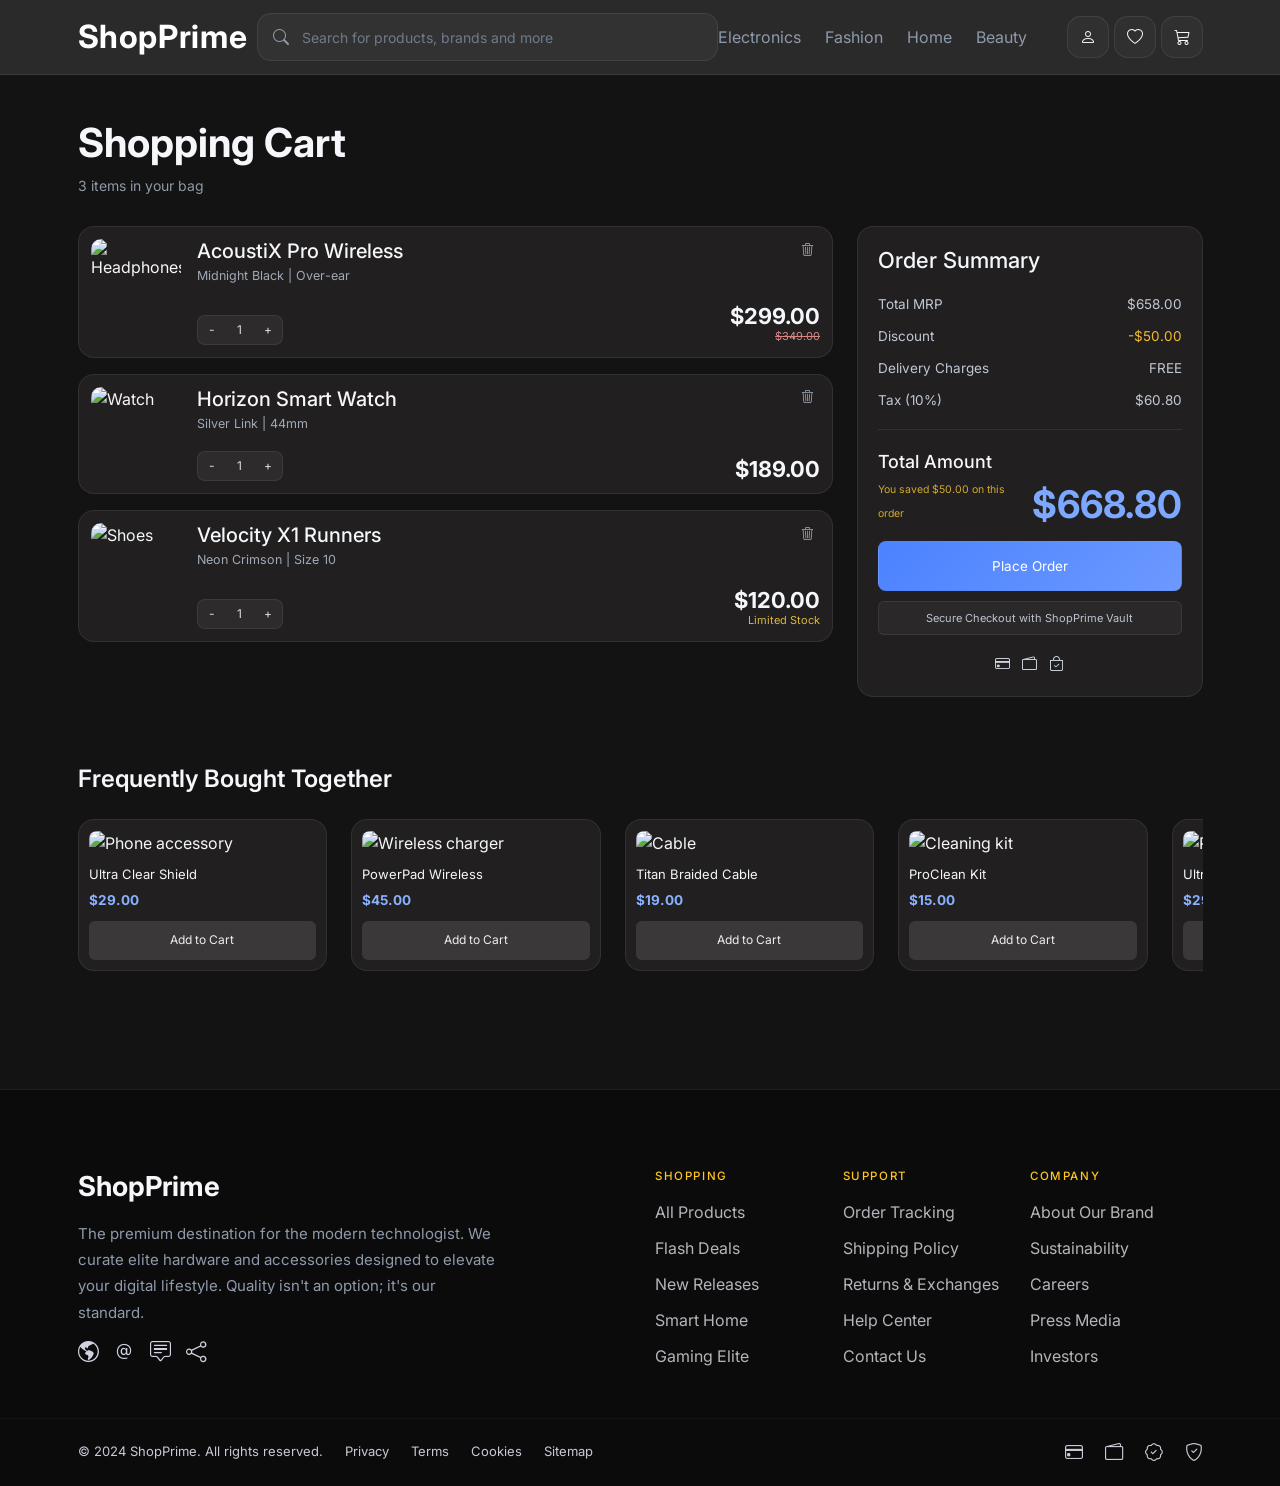
==== cart.html @ 0cf922d9 "Initial commit" ====
<!DOCTYPE html>
<html lang="en">
<head>
  <meta charset="UTF-8">
  <meta name="viewport" content="width=device-width, initial-scale=1">
  <title>ShopPrime Cart</title>
  <link rel="preconnect" href="https://fonts.googleapis.com">
  <link rel="preconnect" href="https://fonts.gstatic.com" crossorigin>
  <link href="https://fonts.googleapis.com/css2?family=Inter:wght@300;400;500;600;700;800&display=swap" rel="stylesheet">
  <link href="https://cdn.jsdelivr.net/npm/bootstrap@5.3.3/dist/css/bootstrap.min.css" rel="stylesheet">
  <link href="https://cdn.jsdelivr.net/npm/bootstrap-icons@1.11.3/font/bootstrap-icons.css" rel="stylesheet">
  <link rel="stylesheet" href="https://cdn.jsdelivr.net/npm/swiper@11/swiper-bundle.min.css" />
  <link href="css/styles.css" rel="stylesheet">
</head>
<body>
  <header class="position-sticky top-0">
    <nav class="navbar navbar-expand-lg navbar-dark top-nav px-3 px-lg-4 py-3">
      <div class="container">
        <a class="navbar-brand fw-bold" href="index.html">ShopPrime</a>
        <div class="d-flex align-items-center gap-2 order-lg-3">
          <a class="btn icon-btn" href="#"><i class="bi bi-person"></i></a>
          <a class="btn icon-btn" href="#"><i class="bi bi-heart"></i></a>
          <a class="btn icon-btn" href="cart.html"><i class="bi bi-cart3"></i></a>
          <button class="btn icon-btn d-lg-none" type="button" data-bs-toggle="offcanvas" data-bs-target="#mobileMenu" aria-controls="mobileMenu">
            <i class="bi bi-list"></i>
          </button>
        </div>
        <div class="collapse navbar-collapse order-lg-2" id="mainNav">
          <form class="search-wrap mx-lg-auto my-3 my-lg-0">
            <i class="bi bi-search"></i>
            <input class="form-control" type="search" placeholder="Search for products, brands and more">
          </form>
          <ul class="navbar-nav d-flex align-items-lg-center">
            <li class="nav-item"><a class="nav-link" href="index.html">Electronics</a></li>
            <li class="nav-item"><a class="nav-link" href="#">Fashion</a></li>
            <li class="nav-item"><a class="nav-link" href="#">Home</a></li>
            <li class="nav-item"><a class="nav-link" href="#">Beauty</a></li>
          </ul>
        </div>
      </div>
    </nav>
    <div class="offcanvas offcanvas-start text-bg-dark" tabindex="-1" id="mobileMenu" aria-labelledby="mobileMenuLabel">
      <div class="offcanvas-header">
        <h5 class="offcanvas-title" id="mobileMenuLabel">ShopPrime</h5>
        <button type="button" class="btn-close btn-close-white" data-bs-dismiss="offcanvas" aria-label="Close"></button>
      </div>
      <div class="offcanvas-body">
        <form class="search-wrap mb-4">
          <i class="bi bi-search"></i>
          <input class="form-control" type="search" placeholder="Search everything">
        </form>
        <div class="list-group list-group-flush mobile-links">
          <a href="index.html" class="list-group-item list-group-item-action">Electronics</a>
          <a href="#" class="list-group-item list-group-item-action">Fashion</a>
          <a href="#" class="list-group-item list-group-item-action">Home</a>
          <a href="#" class="list-group-item list-group-item-action">Beauty</a>
          <a href="cart.html" class="list-group-item list-group-item-action">Cart</a>
        </div>
      </div>
    </div>
  </header>

  <main class="container cart-page">
    <section class="cart-header-block">
      <h1>Shopping Cart</h1>
      <p>3 items in your bag</p>
    </section>

    <section class="cart-layout">
      <div class="cart-items">
        <article class="cart-item-card">
          <img src="https://images.unsplash.com/photo-1505740420928-5e560c06d30e?auto=format&fit=crop&w=900&q=80" alt="Headphones">
          <div class="cart-item-main">
            <div class="cart-item-copy">
              <h3>AcoustiX Pro Wireless</h3>
              <p>Midnight Black | Over-ear</p>
            </div>
            <button class="cart-remove-btn" type="button" aria-label="Remove item">
              <i class="bi bi-trash3"></i>
            </button>
            <div class="cart-item-footer">
              <div class="qty-stepper" data-qty-stepper>
                <button type="button" data-qty-action="decrease">-</button>
                <span data-qty-value>1</span>
                <button type="button" data-qty-action="increase">+</button>
              </div>
              <div class="cart-price-block">
                <strong>$299.00</strong>
                <span><del>$349.00</del></span>
              </div>
            </div>
          </div>
        </article>

        <article class="cart-item-card">
          <img src="https://images.unsplash.com/photo-1523275335684-37898b6baf30?auto=format&fit=crop&w=900&q=80" alt="Watch">
          <div class="cart-item-main">
            <div class="cart-item-copy">
              <h3>Horizon Smart Watch</h3>
              <p>Silver Link | 44mm</p>
            </div>
            <button class="cart-remove-btn" type="button" aria-label="Remove item">
              <i class="bi bi-trash3"></i>
            </button>
            <div class="cart-item-footer">
              <div class="qty-stepper" data-qty-stepper>
                <button type="button" data-qty-action="decrease">-</button>
                <span data-qty-value>1</span>
                <button type="button" data-qty-action="increase">+</button>
              </div>
              <div class="cart-price-block">
                <strong>$189.00</strong>
              </div>
            </div>
          </div>
        </article>

        <article class="cart-item-card">
          <img src="https://images.unsplash.com/photo-1542291026-7eec264c27ff?auto=format&fit=crop&w=900&q=80" alt="Shoes">
          <div class="cart-item-main">
            <div class="cart-item-copy">
              <h3>Velocity X1 Runners</h3>
              <p>Neon Crimson | Size 10</p>
            </div>
            <button class="cart-remove-btn" type="button" aria-label="Remove item">
              <i class="bi bi-trash3"></i>
            </button>
            <div class="cart-item-footer">
              <div class="qty-stepper" data-qty-stepper>
                <button type="button" data-qty-action="decrease">-</button>
                <span data-qty-value>1</span>
                <button type="button" data-qty-action="increase">+</button>
              </div>
              <div class="cart-price-block">
                <strong>$120.00</strong>
                <small>Limited Stock</small>
              </div>
            </div>
          </div>
        </article>
      </div>

      <aside class="order-summary-card">
        <h2>Order Summary</h2>
        <div class="summary-lines">
          <div><span>Total MRP</span><span>$658.00</span></div>
          <div><span>Discount</span><span class="summary-accent">-$50.00</span></div>
          <div><span>Delivery Charges</span><span>FREE</span></div>
          <div><span>Tax (10%)</span><span>$60.80</span></div>
        </div>
        <div class="summary-total">
          <div>
            <span>Total Amount</span>
            <small>You saved $50.00 on this order</small>
          </div>
          <strong>$668.80</strong>
        </div>
        <a class="btn summary-btn-primary" href="#">Place Order</a>
        <div class="summary-secure">Secure Checkout with ShopPrime Vault</div>
        <div class="summary-icons">
          <i class="bi bi-credit-card"></i>
          <i class="bi bi-wallet2"></i>
          <i class="bi bi-bag-check"></i>
        </div>
      </aside>
    </section>

    <section class="content-section m-50">
      <div class="section-head">
        <div>
          <h2>Frequently Bought Together</h2>
        </div>
      </div>
      <div class="swiper cart-recommend-swiper">
        <div class="swiper-wrapper">
          <div class="swiper-slide">
            <article class="cart-recommend-card">
              <img src="https://images.unsplash.com/photo-1601784551446-20c9e07cdbdb?auto=format&fit=crop&w=900&q=80" alt="Phone accessory">
              <div class="cart-recommend-copy">
                <h3>Ultra Clear Shield</h3>
                <strong>$29.00</strong>
              </div>
              <a class="btn cart-add-btn" href="cart.html">Add to Cart</a>
            </article>
          </div>
          <div class="swiper-slide">
            <article class="cart-recommend-card">
              <img src="https://images.unsplash.com/photo-1583394838336-acd977736f90?auto=format&fit=crop&w=900&q=80" alt="Wireless charger">
              <div class="cart-recommend-copy">
                <h3>PowerPad Wireless</h3>
                <strong>$45.00</strong>
              </div>
              <a class="btn cart-add-btn" href="cart.html">Add to Cart</a>
            </article>
          </div>
          <div class="swiper-slide">
            <article class="cart-recommend-card">
              <img src="https://images.unsplash.com/photo-1587135991058-8816a318a08b?auto=format&fit=crop&w=900&q=80" alt="Cable">
              <div class="cart-recommend-copy">
                <h3>Titan Braided Cable</h3>
                <strong>$19.00</strong>
              </div>
              <a class="btn cart-add-btn" href="cart.html">Add to Cart</a>
            </article>
          </div>
          <div class="swiper-slide">
            <article class="cart-recommend-card">
              <img src="https://images.unsplash.com/photo-1616628182509-6f4b55ce0713?auto=format&fit=crop&w=900&q=80" alt="Cleaning kit">
              <div class="cart-recommend-copy">
                <h3>ProClean Kit</h3>
                <strong>$15.00</strong>
              </div>
              <a class="btn cart-add-btn" href="cart.html">Add to Cart</a>
            </article>
          </div>
          <div class="swiper-slide">
            <article class="cart-recommend-card">
              <img src="https://images.unsplash.com/photo-1601784551446-20c9e07cdbdb?auto=format&fit=crop&w=900&q=80" alt="Phone accessory">
              <div class="cart-recommend-copy">
                <h3>Ultra Clear Shield</h3>
                <strong>$29.00</strong>
              </div>
              <a class="btn cart-add-btn" href="cart.html">Add to Cart</a>
            </article>
          </div>
        </div>
        <!-- <div class="swiper-pagination"></div>
        <div class="swiper-button-prev"></div>
        <div class="swiper-button-next"></div> -->
      </div>
    </section>
  </main>

  <footer class="footer">
      <div class="container">
        <div class="row g-4 g-lg-5 align-items-start">
          <div class="col-12 col-lg-6">
            <div class="footer-brand">
              <h3>ShopPrime</h3>
              <p>The premium destination for the modern technologist. We curate elite hardware and accessories designed to elevate your digital lifestyle. Quality isn't an option; it's our standard.</p>
              <div class="d-flex gap-4 social-links">
                <a href="#" aria-label="Globe"><i class="bi bi-globe-americas"></i></a>
                <a href="#" aria-label="At"><i class="bi bi-at"></i></a>
                <a href="#" aria-label="Chat"><i class="bi bi-chat-square-text"></i></a>
                <a href="#" aria-label="Share"><i class="bi bi-share"></i></a>
              </div>
            </div>
          </div>
          <div class="col-12 col-lg-6">
            <div class="row g-4">
              <div class="col-4">
                <h4>Shopping</h4>
                <ul class="list-unstyled">
                  <li><a href="#">All Products</a></li>
                  <li><a href="#">Flash Deals</a></li>
                  <li><a href="#">New Releases</a></li>
                  <li><a href="#">Smart Home</a></li>
                  <li><a href="#">Gaming Elite</a></li>
                </ul>
              </div>
              <div class="col-4">
                <h4>Support</h4>
                <ul class="list-unstyled">
                  <li><a href="#">Order Tracking</a></li>
                  <li><a href="#">Shipping Policy</a></li>
                  <li><a href="#">Returns &amp; Exchanges</a></li>
                  <li><a href="#">Help Center</a></li>
                  <li><a href="#">Contact Us</a></li>
                </ul>
              </div>
              <div class="col-4">
                <h4>Company</h4>
                <ul class="list-unstyled">
                  <li><a href="#">About Our Brand</a></li>
                  <li><a href="#">Sustainability</a></li>
                  <li><a href="#">Careers</a></li>
                  <li><a href="#">Press Media</a></li>
                  <li><a href="#">Investors</a></li>
                </ul>
              </div>
            </div>
          </div>
        </div>
      </div>
      <div class="footer-bottom">
        <div class="container">
          <div class="footer-meta">
            <div class="footer-meta-left">
              <span>&copy; 2024 ShopPrime. All rights reserved.</span>
              <a href="#">Privacy</a>
              <a href="#">Terms</a>
              <a href="#">Cookies</a>
              <a href="#">Sitemap</a>
            </div>
            <div class="footer-meta-right">
              <a href="#" aria-label="Card"><i class="bi bi-credit-card"></i></a>
              <a href="#" aria-label="Payment"><i class="bi bi-wallet2"></i></a>
              <a href="#" aria-label="Security"><i class="bi bi-patch-check"></i></a>
              <a href="#" aria-label="Shield"><i class="bi bi-shield-check"></i></a>
            </div>
          </div>
        </div>
      </div>
  </footer>

  <script src="https://cdn.jsdelivr.net/npm/bootstrap@5.3.3/dist/js/bootstrap.bundle.min.js"></script>
  <script src="https://cdn.jsdelivr.net/npm/swiper@11/swiper-bundle.min.js"></script>
  <script src="js/script.js"></script>
</body>
</html>
---- css/styles.css ----
:root {
  --bg: #070a10;
  --panel: #2A2A2A;
  --panel-2: #161d28;
  --line: rgba(255, 255, 255, 0.08);
  --text: #f5f7fb;
  --muted: #8e9aab;
  --blue: #3d7cff;
  --blue-soft: rgba(61, 124, 255, 0.15);
  --gold: #f4b54a;
  --hot: #ff7a1b;
}

* {
  box-sizing: border-box;
}
html{
  font-size: 62.5%;
}
body {
  margin: 0;
  /* background:
    radial-gradient(circle at top, rgba(24, 61, 142, 0.35), transparent 28%),
    linear-gradient(180deg, #05070c 0%, #090d14 100%); */
    background-color: #131313;
  color: var(--text);
  font-family: "Inter", sans-serif;
  font-size: 1.6rem;
  line-height: 1.5;
}

a {
  color: inherit;
  text-decoration: none;
}
.m-50 {
  margin: 5rem 0rem;
}
.pb-50 {
  padding-bottom: 5rem !important;
}
header {
  z-index: 9;
}
.top-nav {
  background: #2A2A2A;
  border-bottom: 1px solid var(--line);
}
.navbar-brand {
  letter-spacing: 0.02em;
  font-size: 3.2rem;
}
.navbar-nav{
  gap: 2.4rem;
  margin-right: 4rem;
}

.icon-btn {
  width: 42px;
  height: 42px;
  display: inline-flex;
  align-items: center;
  justify-content: center;
  border-radius: 14px;
  border: 1px solid var(--line);
  background: rgba(255, 255, 255, 0.03);
  color: var(--text);
  font-size: 1.6rem;
}

.search-wrap {
  position: relative;
  width: min(100%, 480px);
}

.search-wrap i {
  position: absolute;
  top: 50%;
  left: 16px;
  transform: translateY(-50%);
  color: var(--muted);
}

.search-wrap .form-control {
  height: 48px;
  padding-left: 44px;
  border-radius: 14px;
  border: 1px solid var(--line);
  background: rgba(255, 255, 255, 0.04);
  color: var(--text);
  font-size: 1.4rem;
}

.search-wrap .form-control::placeholder {
  color: #6f7b8c;
}

.nav-link {
  color: var(--muted);
  font-size: 1.6rem;
  padding-inline: 0 !important;
}

.nav-link.active,
.nav-link:hover {
  color: var(--text);
}

.mobile-links .list-group-item {
  color: var(--text);
  background: transparent;
  border-color: var(--line);
  font-size: 1.5rem;
  padding-block: 1.4rem;
}

.hero-section {
  padding-top: 18px;
}

.hero-card {
  min-height: 460px;
  padding: 44px;
  border-radius: 26px;
  background-size: cover;
  background-position: center;
  display: flex;
  align-items: center;
}

.hero-content {
  max-width: 65rem;
}

.eyebrow {
  display: inline-flex;
  padding: 7px 12px;
  border-radius: 999px;
  background: rgba(61, 124, 255, 0.16);
  color: #8ab1ff;
  font-size: 1.2rem;
  margin-bottom: 16px;
}

.hero-content h1 {
  font-size: clamp(3.6rem, 4vw, 6rem);
  line-height: 7rem;
  margin-bottom: 14px;
}

.hero-content p {
  font-size: 1.6rem;
  line-height: 1.7;
}

.hero-content p,
.section-head p,
.product-copy p,
.product-body p,
.footer p,
.footer li a {
  color: var(--muted);
}

.btn-shop {
  border-radius: 0.8rem;
  padding: 1.2rem 2rem;
  background: linear-gradient(135deg, #3d7cff, #75a0ff);
  border: 0;
  font-size: 1.4rem;
  font-weight: 600;
}

.btn-soft {
  border-radius: 0.8rem;
  padding: 1.2rem 2rem;
  color: var(--text);
  background: var(--panel);
  border: 1px solid #424754;
  font-size: 1.4rem;
  font-weight: 600;
}

.hero-swiper .swiper-pagination,
.popular-swiper .swiper-pagination {
  bottom: 18px !important;
}

.swiper-pagination-bullet {
  background: rgba(255, 255, 255, 0.4);
  opacity: 1;
}

.swiper-pagination-bullet-active {
  background: var(--blue);
}

.quick-pill {
  height: 92px;
  display: flex;
  flex-direction: column;
  align-items: center;
  justify-content: center;
  gap: 10px;
  border-radius: 20px;
  background: linear-gradient(180deg, rgba(255, 255, 255, 0.045), rgba(255, 255, 255, 0.025));
  border: 1px solid var(--line);
  color: var(--muted);
  font-size: 1.35rem;
}

.quick-pill i {
  font-size: 2rem;
  color: #9dbaff;
}

.content-section {
  padding: 1.8rem 0rem 0.8rem;
}

.section-head {
  display: flex;
  align-items: end;
  justify-content: space-between;
  gap: 16px;
  margin-bottom: 2.5rem;
}

.deals-heading {
  display: flex;
  align-items: center;
  gap: 1.8rem;
  flex-wrap: wrap;
}

.section-head h2,
.footer h3,
.footer h4 {
  margin: 0;
}

.section-head h2 {
  font-size: 2.4rem;
  font-weight: 600;
}

.section-head p {
  margin: 4px 0 0;
  font-size: 1.4rem;
}
.offcanvas-header {
  padding: 2rem;
}
.section-head a {
  color: #ffc61f;
  font-size: 1.4rem;
  font-weight: 500;
}

.deal-timer {
  display: inline-flex;
  align-items: center;
  gap: 0.8rem;
  padding: 0.9rem 1.6rem;
  border-radius: 1.2rem;
  background: #b30810;
  color: #fff2f3;
  font-size: 1.4rem;
  font-weight: 500;
  line-height: 1;
  box-shadow: inset 0 0 0 1px rgba(255, 255, 255, 0.08);
}

.deal-timer i {
  font-size: 1.3rem;
}

.deal-timer-ended {
  background: #5b0f14;
  color: #ffd8dd;
}

.deals-layout {
  display: grid;
  grid-template-columns: minmax(0, 1.03fr) minmax(0, 1fr);
  gap: 2.4rem;
}

.deals-feature,
.deals-mini-card,
.deals-bundle-card {
  position: relative;
  overflow: hidden;
  background: #211f1f;
  border: 1px solid rgba(255, 255, 255, 0.08);
  border-radius: 1.8rem;
  transition: transform 0.28s ease, border-color 0.28s ease, box-shadow 0.28s ease;
}

.deals-feature:hover,
.deals-mini-card:hover,
.deals-bundle-card:hover {
  /* transform: translateY(-0.6rem); */
  border-color: #ffc61f;
  box-shadow: 0 2rem 3.2rem rgba(0, 0, 0, 0.28);
}

.deals-feature img,
.deals-mini-card img,
.deals-bundle-card img {
  width: 100%;
  display: block;
  object-fit: cover;
}

.deals-feature img {
  height: 46rem;
}

.tag-deal-main {
  top: 1.6rem;
  left: 1.6rem;
  padding: 0.95rem 1.3rem;
  background: #ff7a1b;
  color: #161616;
  font-size: 1.45rem;
  font-weight: 800;
}

.deals-feature-copy {
  position: relative;
  padding: 2rem 2.2rem 2.4rem;
  background: #2a2828;
}

.deals-feature-copy h3 {
  margin: 0 0 0.8rem;
  font-size: 2rem;
}

.deals-feature-copy p {
  margin: 0 0 2rem;
  color: #bcc2ce;
  font-size: 1.4rem;
}

.deals-feature-price {
  display: flex;
  align-items: baseline;
  gap: 1rem;
}

.deals-feature-price strong {
  color: #f4f4f5;
  font-size: 2rem;
  font-weight: 700;
}

.deals-feature-price span {
  color: #898f99;
  font-size: 1.5rem;
  text-decoration: line-through;
}

.deals-cart-btn,
.product-cart-btn {
  position: absolute;
  right: 1.8rem;
  bottom: 1.5rem;
  width: 4.8rem;
  height: 4.8rem;
  display: inline-flex;
  align-items: center;
  justify-content: center;
  border-radius: 50%;
  background: var(--panel-2);
  border: 1px solid #ffc61f;
  color: #fff;
  font-size: 2rem;
}
.deals-cart-btn:hover,
.product-cart-btn:hover {
  background-color: #ffc61f;
}

.product-cart-btn {
  z-index: 3;
}

.deals-side {
  display: grid;
  grid-template-columns: repeat(2, minmax(0, 1fr));
  gap: 2.4rem;
}

.deals-mini-card {
  padding: 1.6rem;
}

.deals-mini-card img {
  height: 16rem;
  border-radius: 1.2rem;
}

.deals-mini-copy {
  padding-top: 1.8rem;
}

.deals-mini-copy h3 {
  margin: 0 0 1.5rem;
  font-size: 1.8rem;
  font-weight: 400;
}

.deals-mini-meta {
  display: flex;
  align-items: center;
  justify-content: space-between;
  gap: 1.2rem;
}

.deals-mini-meta strong {
  color: #ffc61f;
  font-size: 1.7rem;
  font-weight: 700;
}

.mini-badge {
  display: inline-flex;
  align-items: center;
  justify-content: center;
  padding: 0.45rem 0.8rem;
  border-radius: 0.6rem;
  font-size: 1rem;
  font-weight: 700;
  text-transform: uppercase;
  letter-spacing: 0.04em;
}

.mini-badge.gold {
  background: rgba(255, 198, 31, 0.16);
  color: #ffd13b;
}

.mini-badge.blue {
  background: rgba(91, 120, 255, 0.16);
  color: #aabaff;
}

.deals-bundle-card {
  grid-column: 1 / -1;
  display: grid;
  grid-template-columns: minmax(0, 1.15fr) 19rem;
  gap: 2rem;
  align-items: center;
  min-height: 28.8rem;
  padding: 1.6rem;
}

.deals-bundle-copy {
  padding: 0 0.2rem;
}

.bundle-tag {
  display: inline-block;
  margin-bottom: 1.2rem;
  color: #f4a47b;
  font-size: 1.6rem;
  font-weight: 600;
}

.deals-bundle-copy h3 {
  margin: 0 0 1rem;
  font-size: 2rem;
}

.deals-bundle-copy p {
  margin: 0 0 2rem;
  color: #bcc2ce;
  font-size: 1.4rem;
}

.deals-bundle-copy a {
  color: #ffc61f;
  font-size: 1.6rem;
  font-weight: 600;
}

.deals-bundle-copy a i {
  font-size: 1.7rem;
  vertical-align: middle;
}

.deals-bundle-card img {
  height: 100%;
  min-height: 24rem;
  border-radius: 1.2rem;
}

.feature-product,
.product-card,
.banner-card {
  position: relative;
  overflow: hidden;
  border-radius: 22px;
  background: var(--panel);
  border: 1px solid var(--line);
  height: 100%;
  transition: transform 0.28s ease, border-color 0.28s ease, box-shadow 0.28s ease;
}

.feature-product::after,
.product-card::after,
.banner-card::after {
  content: "";
  position: absolute;
  inset: 0;
  background: linear-gradient(180deg, transparent 42%, rgba(6, 9, 14, 0.12) 68%, rgba(6, 9, 14, 0.42) 100%);
  opacity: 0;
  transition: opacity 0.28s ease;
  pointer-events: none;
}

.feature-product img,
.product-card img,
.banner-card img {
  width: 100%;
  object-fit: cover;
  display: block;
  transition: transform 0.45s ease;
}

.feature-product:hover,
.product-card:hover,
.banner-card:hover {
  /* transform: translateY(-8px); */
  border-color: #ffc61f;
  box-shadow: 0 22px 40px rgba(0, 0, 0, 0.35);
}

.feature-product:hover::after,
.product-card:hover::after,
.banner-card:hover::after {
  opacity: 1;
}

.feature-product:hover img,
.product-card:hover img,
.banner-card:hover img {
  transform: scale(1.05);
}

.feature-product img {
  height: 100%;
  min-height: 340px;
}

.feature-product .product-copy,
.banner-copy {
  position: absolute;
  left: 20px;
  right: 20px;
  bottom: 18px;
}

.product-card img {
  height: 210px;
}

.product-card.compact img {
  height: 136px;
}

.product-card.large img {
  height: 260px;
}

.banner-card img {
  height: 260px;
}

.product-body {
  padding: 2rem;
}

.product-body h3,
.product-copy h3,
.banner-copy h3 {
  font-size: 1.7rem;
  margin-bottom: 6px;
}

.product-body strong,
.product-copy strong,
.banner-copy strong {
  font-size: 1.6rem;
  font-weight: 700;
}

.compact .product-body p {
  margin-bottom: 4px;
  font-size: 1.35rem;
  color: var(--text);
}

.product-body p,
.product-copy p,
.banner-copy p {
  font-size: 1.35rem;
  line-height: 1.6;
}

.tag {
  position: absolute;
  top: 14px;
  left: 14px;
  z-index: 2;
  padding: 6px 10px;
  border-radius: 999px;
  font-size: 1.05rem;
  font-weight: 700;
  text-transform: uppercase;
  letter-spacing: 0.04em;
}

.tag.hot {
  background: rgba(255, 122, 27, 0.18);
  color: #ffb278;
}

.tag.new {
  background: rgba(61, 124, 255, 0.18);
  color: #97b8ff;
}

.tag.gold {
  background: rgba(244, 181, 74, 0.18);
  color: #ffd487;
}

.tag.sale {
  background: rgba(255, 91, 120, 0.18);
  color: #ff9dad;
}

.brands-swiper .swiper-slide {
  width: auto;
}

.catalog-swiper .swiper-slide {
  height: auto;
}

.brand-tile {
  min-width: 150px;
  text-align: center;
  padding: 18px 28px;
  border-radius: 18px;
  border: 1px solid var(--line);
  background: var(--panel-2);
  color: #b6c2d3;
  font-weight: 600;
  letter-spacing: 0.14em;
  font-size: 1.3rem;
}

.popular-swiper .swiper-slide {
  height: auto;
}

.popular-product-card {
  background: #2a2828;
  border-radius: 1.8rem;
  border-color: rgba(255, 255, 255, 0.08);
}
/* 
.popular-product-card img {
  height: 26rem;
} */

.popular-product-card .product-body {
  padding: 2rem;
}

.popular-product-card .product-body h3 {
  margin-bottom: 1.4rem;
  font-size: 1.8rem;
  font-weight: 400;
  color: #e8e8ea;
}

.popular-product-card .product-body strong {
  font-size: 2rem;
  color: #f4f4f5;
}

.more-product-card {
  background: #242222;
  border-radius: 1.8rem;
  border-color: rgba(255, 255, 255, 0.08);
}

.more-product-card img {
  height: 31rem;
  padding: 1.6rem 1.6rem 0;
  border-radius: 2.8rem;
}

.more-product-card::after {
  display: none;
}

.more-product-copy {
  position: relative;
  display: flex;
  align-items: flex-end;
  justify-content: space-between;
  gap: 2rem;
  padding: 2rem;
}

.more-product-copy > div {
  max-width: 100%;
}

.more-product-copy h3 {
  margin: 0 0 0.8rem;
  font-size: 1.8rem;
  font-weight: 600;
  color: #ececef;
}

.more-product-copy p {
  margin: 0 0 1.2rem;
  font-size: 1.35rem;
  color: #b7bdc9;
}

.more-product-copy strong {
  display: inline-block;
  font-size: 2rem;
  line-height: 1;
  color: #f5f5f6;
  white-space: nowrap;
}

.more-product-card .product-cart-btn {
  right: 1.8rem;
  bottom: 1.7rem;
}

.footer {
  padding: 8rem 0rem 2rem;
  border-top: 1px solid var(--line);
  background: #0b0b0c;
}
.footer-bottom {
  padding: 2rem 0rem 0rem;
  margin-top: 5rem;
}
.footer-main {
  border-bottom: 1px solid rgba(255, 255, 255, 0.06);
}

.footer-brand {
  max-width: 420px;
}

.footer h3 {
  font-size: clamp(2rem, 3vw, 2.75rem);
  font-weight: 700;
  margin-bottom: 18px;
}

.footer h4 {
  font-size: 1.15rem;
  text-transform: uppercase;
  letter-spacing: 0.14em;
  margin-bottom: 16px;
  color: #ffc61f;
}

.footer ul {
  margin: 0;
}

.footer li + li {
  margin-top: 12px;
}

.social-links a {
  color: #d0d3df;
  font-size: 2.1rem;
}

.social-links a:hover,
.footer li a:hover,
.footer-meta a:hover {
  color: #ffffff;
}

.footer-brand p {
  max-width: 45rem;
  line-height: 1.75;
  font-size: 1.5rem;
}

.footer li a {
  color: #b4b4bb;
  font-size: 1.6rem;
}

.footer-bottom {
  border-top: 1px solid rgba(255, 255, 255, 0.03);
}

.footer-meta {
  display: flex;
  align-items: center;
  justify-content: space-between;
  gap: 20px;
  flex-wrap: wrap;
}

.footer-meta-left,
.footer-meta-right {
  display: flex;
  align-items: center;
  gap: 22px;
  flex-wrap: wrap;
}

.footer-meta-left {
  color: #c7cad4;
  font-size: 1.3rem;
}

.footer-meta-left a,
.footer-meta-right a {
  color: #c7cad4;
  font-size: 1.3rem;
}

.footer-meta-right a {
  font-size: 1.8rem;
}

.cart-page {
  padding-top: 4.4rem;
  padding-bottom: 6rem;
}

.cart-header-block {
  margin-bottom: 3rem;
}

.cart-header-block h1 {
  margin: 0 0 0.8rem;
  font-size: 4rem;
  font-weight: 700;
}

.cart-header-block p {
  margin: 0;
  color: #8f98a6;
  font-size: 1.4rem;
}

.cart-layout {
  display: grid;
  grid-template-columns: minmax(0, 1.75fr) minmax(28rem, 0.8fr);
  gap: 2.4rem;
  align-items: start;
}

.cart-items {
  display: grid;
  gap: 1.6rem;
}

.cart-item-card,
.order-summary-card,
.cart-recommend-card {
  background: #211f1f;
  border: 1px solid rgba(255, 255, 255, 0.08);
  border-radius: 1.6rem;
}

.cart-item-card {
  display: grid;
  grid-template-columns: 9rem minmax(0, 1fr);
  gap: 1.6rem;
  padding: 1.2rem;
}

.cart-item-card img {
  width: 100%;
  height: 9rem;
  object-fit: cover;
  border-radius: 1rem;
}

.cart-item-main {
  position: relative;
  display: flex;
  flex-direction: column;
  min-width: 0;
}

.cart-item-copy h3 {
  margin: 0;
  font-size: 2rem;
  font-weight: 500;
}

.cart-item-copy p {
  margin: 0.4rem 0 0;
  color: #a0a9b8;
  font-size: 1.25rem;
}

.cart-remove-btn {
  position: absolute;
  top: 0;
  right: 0;
  border: 0;
  background: transparent;
  color: #9aa3b2;
  font-size: 1.3rem;
}

.cart-item-footer {
  margin-top: auto;
  display: flex;
  align-items: flex-end;
  justify-content: space-between;
  gap: 1.6rem;
  padding-top: 1.8rem;
}

.qty-stepper {
  display: inline-flex;
  align-items: center;
  border: 1px solid rgba(255, 255, 255, 0.08);
  border-radius: 0.8rem;
  overflow: hidden;
  background: #2d2b2b;
}

.qty-stepper button,
.qty-stepper span {
  width: 2.8rem;
  height: 2.8rem;
  display: inline-flex;
  align-items: center;
  justify-content: center;
  color: #d9dfeb;
  font-size: 1.2rem;
}

.qty-stepper button {
  border: 0;
  background: transparent;
}

.cart-price-block {
  text-align: right;
}

.cart-price-block strong {
  display: block;
  font-size: 2.2rem;
  line-height: 1.1;
}

.cart-price-block span,
.cart-price-block small {
  display: block;
  color: #d58584;
  font-size: 1.1rem;
}

.cart-price-block small {
  color: #dcb63f;
}

.order-summary-card {
  padding: 2rem;
}

.order-summary-card h2 {
  margin: 0 0 2rem;
  font-size: 2.2rem;
}

.summary-lines {
  display: grid;
  gap: 1.2rem;
  padding-bottom: 1.8rem;
  border-bottom: 1px solid rgba(255, 255, 255, 0.08);
}

.summary-lines div,
.summary-total {
  display: flex;
  align-items: center;
  justify-content: space-between;
  gap: 1.4rem;
}

.summary-lines span {
  color: #c1c8d4;
  font-size: 1.35rem;
}

.summary-accent {
  color: #f0bb2f !important;
}

.summary-total {
  padding: 1.8rem 0;
  align-items: flex-end;
}

.summary-total span {
  display: block;
  font-size: 1.8rem;
  font-weight: 500;
}

.summary-total small {
  color: #d0aa2f;
  font-size: 1.05rem;
}

.summary-total strong {
  color: #7ca8ff;
  font-size: 3.8rem;
  line-height: 1;
}

.summary-btn-primary {
  display: block;
  width: 100%;
  padding: 1.4rem;
  border-radius: 0.8rem;
  background: linear-gradient(135deg, #4b82ff, #6c99ff);
  color: #fff;
  font-size: 1.35rem;
  text-align: center;
}

.summary-secure {
  margin-top: 1rem;
  padding: 0.8rem 1rem;
  border-radius: 0.6rem;
  border: 1px solid rgba(255, 255, 255, 0.08);
  background: #2a2828;
  color: #bcc4d2;
  font-size: 1.1rem;
  text-align: center;
}

.summary-icons {
  margin-top: 1.8rem;
  display: flex;
  justify-content: center;
  gap: 1.2rem;
  color: #cfd5df;
  font-size: 1.5rem;
}

.cart-recommend-grid {
  display: grid;
  grid-template-columns: repeat(4, minmax(0, 1fr));
  gap: 1.6rem;
}

.cart-recommend-card {
  padding: 1rem;
}

.cart-recommend-card img {
  width: 100%;
  height: 18rem;
  object-fit: cover;
  border-radius: 0.8rem;
}

.cart-recommend-copy {
  padding: 1.2rem 0 1rem;
}

.cart-recommend-copy h3 {
  margin: 0 0 0.4rem;
  font-size: 1.3rem;
  font-weight: 400;
}

.cart-recommend-copy strong {
  color: #8ab1ff;
  font-size: 1.35rem;
}

.cart-add-btn {
  display: block;
  width: 100%;
  padding: 0.95rem 1rem;
  border-radius: 0.6rem;
  background: #3a3838;
  color: #eceef2;
  font-size: 1.2rem;
  text-align: center;
}
.cart-add-btn:hover {
  border: 1px solid rgba(255, 255, 255, 0.08);
}

/* =========================================
RESPONSIVE
========================================= */

@media (min-width: 1700px) {
  .container, .container-lg, .container-md, .container-sm, .container-xl, .container-xxl {
    max-width: 1580px;
  }
}
@media (max-width: 1700px) {

}
@media (max-width: 1399px) {

}
@media (min-width: 1400px) {

}
@media (max-width: 1199px) {
  .cart-recommend-grid {
    grid-template-columns: repeat(2, minmax(0, 1fr));
  }
}
@media screen and (max-width: 991px) {
  .cart-layout {
    grid-template-columns: 1fr;
  }
  .summary-total strong {
      font-size: 2.8rem;
  }
  .cart-header-block h1 {
    font-size: 3rem;
  }
  .cart-page {
    padding-bottom: 0rem;
  }
  .deals-layout {
    grid-template-columns: 1fr;
  }
  .footer-brand {
    margin-bottom: 2rem;
  }
  .product-card img {
    height: 15rem;
  }
  .product-card.large img {
    height: 16.5rem;
  }
  .deals-side {
    grid-template-columns: repeat(2, minmax(0, 1fr));
  }
  .deals-feature img {
    height: 25rem;
  }
  .more-product-card img {
    height: 16rem;
  }
  .hero-content h1 {
    line-height: 5rem;
  }
  .hero-card {
    min-height: 400px;
    padding: 28px;
  }

  .footer-brand {
    max-width: none;
  }
}
@media screen and (min-width: 768px) {

}
@media screen and (max-width: 767px) {
  .hero-content h1 {
    font-size: clamp(2.6rem, 4vw, 6rem);
    line-height:4rem;
  }
  .navbar-brand {
    font-size: 2.2rem;
  }
  .footer-meta {
    justify-content: center;
  }
  .section-head h2 {
    font-size: 2rem;
  }
  .footer-brand p {
    max-width: 100%;
  }
}
@media (max-width: 575.98px) {
  .cart-item-card {
    grid-template-columns: 1fr;
  }

  .cart-item-card img {
    height: 18rem;
  }

  .cart-item-footer {
    align-items: flex-start;
    flex-direction: column;
  }

  .cart-recommend-grid {
    grid-template-columns: 1fr;
  }

  .deals-side {
    grid-template-columns: 1fr;
  }

  .deals-bundle-card {
    grid-template-columns: 1fr;
  }

  .deals-bundle-card img {
    min-height: 20rem;
  }

  .deals-mini-meta {
    align-items: flex-start;
    flex-direction: column;
  }
  .deal-timer {
    font-size: 1.25rem;
    padding: 0.8rem 1.3rem;
  }

  .hero-card {
    min-height: 360px;
  }
  .deals-heading {
    display: block;
  }
  .deals-heading h2{
    margin-bottom: 1rem;
  }
  .product-card img,
  .product-card.large img,
  .banner-card img {
    height: 220px;
  }

  .popular-product-card img {
    height: 22rem;
  }

  .more-product-card img {
    height: 24rem;
  }

  .more-product-copy {
    align-items: flex-start;
    flex-direction: column;
    padding-bottom: 7rem;
  }

  .feature-product img {
    min-height: 280px;
  }

  .section-head {
    align-items: start;
    /* flex-direction: column; */
  }

  .footer-meta-left,
  .footer-meta-right {
    gap: 14px;
  }

  .footer li a,
  .footer-brand p {
    font-size: 1.45rem;
  }
}

/* =========================================
CHECKOUT PAGE STYLES
========================================= */

.checkout-page {
  padding: 4rem 0;
  background: #0a0a0a;
  min-height: calc(100vh - 200px);
}

.checkout-header {
  display: flex;
  align-items: center;
  gap: 1.2rem;
  margin-bottom: 3.2rem;
  padding: 2.4rem;
  background: #1a1a1a;
  border-radius: 1.2rem;
}

.checkout-header i {
  font-size: 2.4rem;
  color: #ff6b35;
}

.checkout-header h1 {
  font-size: 2.8rem;
  font-weight: 700;
  color: #fff;
  margin: 0;
}

.checkout-container {
  display: grid;
  grid-template-columns: 1fr 40rem;
  gap: 3.2rem;
}

.checkout-section {
  background: #1a1a1a;
  border-radius: 1.2rem;
  padding: 2.4rem;
  margin-bottom: 2.4rem;
  border: 1px solid rgba(255, 255, 255, 0.08);
  overflow: hidden;
}

.checkout-section:last-child {
  margin-bottom: 0;
}

.section-header {
  display: flex;
  align-items: center;
  gap: 1.2rem;
  margin-bottom: 2rem;
  position: relative;
  z-index: 2;
}

.section-number {
  display: flex;
  align-items: center;
  justify-content: center;
  width: 3.6rem;
  height: 3.6rem;
  background: #4d7fff;
  color: #fff;
  border-radius: 50%;
  font-weight: 700;
  font-size: 1.6rem;
  flex-shrink: 0;
  margin-top: -0.2rem;
}

.section-title {
  font-size: 1.6rem;
  font-weight: 700;
  color: #fff;
  text-transform: uppercase;
  letter-spacing: 0.5px;
  margin: 0;
}

.section-action {
  margin-left: auto;
  color: #ff6b35;
  text-decoration: none;
  font-size: 1.2rem;
  font-weight: 600;
  cursor: pointer;
  text-transform: uppercase;
  letter-spacing: 0.5px;
  transition: color 0.3s;
}

.section-action:hover {
  color: #ff5a20;
}

/* Login Section */
.login-info {
  display: flex;
  justify-content: space-between;
  align-items: center;
  padding: 1.6rem;
  background: #2a2a2a;
  border-radius: 0.8rem;
  border: 1px solid rgba(255, 255, 255, 0.08);
}

.login-details {
  display: flex;
  flex-direction: column;
  gap: 0.4rem;
}

.login-label {
  font-size: 1.1rem;
  color: #888;
  text-transform: uppercase;
  letter-spacing: 0.5px;
}

.login-value {
  font-size: 1.4rem;
  color: #fff;
  font-weight: 500;
}

/* Delivery Section */
.delivery-header {
  background: #4d7fff;
  color: #fff;
  padding: 1.6rem 2.4rem;
  font-size: 1.4rem;
  font-weight: 700;
  text-transform: uppercase;
  letter-spacing: 0.5px;
  border-radius: 0.8rem;
}

.delivery-content {
  display: grid;
  grid-template-columns: 1fr 1fr;
  gap: 2rem;
  padding: 2rem 0 0 0;
  margin: 0;
}

.address-card {
  border: 1px solid rgba(255, 255, 255, 0.15);
  border-radius: 0.8rem;
  padding: 1.6rem;
  position: relative;
  background: #161616;
}

.address-card:hover {
  border-color: #4d7fff;
}

.address-check {
  position: absolute;
  top: 1.2rem;
  right: 1.2rem;
  width: 2.4rem;
  height: 2.4rem;
  background: #4d7fff;
  border-radius: 50%;
  display: flex;
  align-items: center;
  justify-content: center;
  color: #fff;
  font-size: 1.4rem;
}

.address-type {
  font-size: 1rem;
  color: #888;
  text-transform: uppercase;
  letter-spacing: 0.5px;
  margin-bottom: 0.4rem;
}

.address-name {
  font-size: 1.4rem;
  font-weight: 700;
  color: #fff;
  margin-bottom: 0.8rem;
}

.address-text {
  font-size: 1.3rem;
  color: #bbb;
  line-height: 1.5;
  margin-bottom: 0.8rem;
}

.address-phone {
  font-size: 1.3rem;
  color: #bbb;
  margin-bottom: 1.2rem;
}

.deliver-btn {
  width: 100%;
  background: #ff6b35;
  color: #fff;
  border: none;
  padding: 1rem;
  border-radius: 0.6rem;
  font-weight: 700;
  font-size: 1.2rem;
  text-transform: uppercase;
  letter-spacing: 0.5px;
  cursor: pointer;
  transition: background 0.3s;
}

.deliver-btn:hover {
  background: #ff5a20;
}

.add-address {
  border: 2px dashed #4d7fff;
  border-radius: 0.8rem;
  padding: 1.6rem;
  display: flex;
  flex-direction: column;
  align-items: center;
  justify-content: center;
  gap: 1.2rem;
  cursor: pointer;
  transition: all 0.3s;
  background: transparent;
}

.add-address:hover {
  border-color: #4d7fff;
  background: rgba(77, 127, 255, 0.08);
}

.add-address i {
  font-size: 2.8rem;
  color: #4d7fff;
}

.add-address-text {
  font-size: 1.3rem;
  color: #bbb;
  text-align: center;
  font-weight: 500;
}

/* Order Summary */
.order-item {
  display: flex;
  gap: 1.6rem;
  padding: 1.6rem 0;
  border-bottom: 1px solid #2a2a2a;
}

.order-item:last-child {
  border-bottom: none;
}

.item-image {
  width: 8rem;
  height: 8rem;
  background: #ffd700;
  border-radius: 0.8rem;
  overflow: hidden;
  flex-shrink: 0;
  display: flex;
  align-items: center;
  justify-content: center;
}

.item-image img {
  width: 100%;
  height: 100%;
  object-fit: cover;
}

.order-item:nth-child(2) .item-image {
  background: #d3d3d3;
}

.item-details {
  flex: 1;
  display: flex;
  flex-direction: column;
}

.item-name {
  font-size: 1.4rem;
  font-weight: 600;
  color: #fff;
  margin-bottom: 0.4rem;
}

.item-specs {
  font-size: 1.2rem;
  color: #888;
  margin-bottom: 0.8rem;
}

.item-controls {
  display: flex;
  align-items: center;
  gap: 0.8rem;
  font-size: 1.2rem;
}

.qty-control {
  display: flex;
  align-items: center;
  gap: 0.6rem;
}

.qty-btn {
  background: #2a2a2a;
  color: #fff;
  border: none;
  width: 2.4rem;
  height: 2.4rem;
  border-radius: 0.4rem;
  cursor: pointer;
  display: flex;
  align-items: center;
  justify-content: center;
  transition: background 0.3s;
  font-size: 1.2rem;
}

.qty-btn:hover {
  background: #3a3a3a;
}

.qty-value {
  width: 2.4rem;
  text-align: center;
  color: #fff;
  font-weight: 600;
}

.remove-btn {
  color: #ff6b35;
  background: none;
  border: none;
  cursor: pointer;
  font-size: 1.1rem;
  font-weight: 700;
  text-transform: uppercase;
  letter-spacing: 0.5px;
  transition: color 0.3s;
  padding: 0;
}

.remove-btn:hover {
  color: #ff5a20;
}

.item-price {
  font-size: 1.6rem;
  font-weight: 700;
  color: #fff;
  white-space: nowrap;
}

/* Sidebar */
.checkout-sidebar {
  display: flex;
  flex-direction: column;
  gap: 2.4rem;
  height: fit-content;
  position: sticky;
  top: 120px;
}

.payment-section {
  background: #1a1a1a;
  border-radius: 1.2rem;
  padding: 2.4rem;
  border: 1px solid rgba(255, 255, 255, 0.08);
}

.payment-section-title {
  font-size: 1.4rem;
  font-weight: 700;
  color: #fff;
  text-transform: uppercase;
  letter-spacing: 0.5px;
  margin-bottom: 1.6rem;
  display: flex;
  align-items: center;
  gap: 0.8rem;
}

.payment-option {
  display: flex;
  align-items: center;
  gap: 1.2rem;
  padding: 1.2rem;
  border: 1px solid #3a3a3a;
  border-radius: 0.8rem;
  margin-bottom: 1.2rem;
  cursor: pointer;
  transition: all 0.3s;
  background: transparent;
}

.payment-option:last-child {
  margin-bottom: 0;
}

.payment-option:hover {
  border-color: #4d7fff;
  background: rgba(77, 127, 255, 0.05);
}

.payment-option input[type="radio"] {
  width: 1.8rem;
  height: 1.8rem;
  cursor: pointer;
  accent-color: #4d7fff;
}

.payment-label {
  font-size: 1.3rem;
  color: #bbb;
  cursor: pointer;
  flex: 1;
  display: flex;
  align-items: center;
  gap: 0.6rem;
}

.card-form {
  margin-top: 1.6rem;
  padding-top: 1.6rem;
  border-top: 1px solid #2a2a2a;
}

.form-row {
  display: grid;
  grid-template-columns: 1fr 1fr;
  gap: 1.2rem;
  margin-bottom: 1.2rem;
}

.form-group {
  display: flex;
  flex-direction: column;
}

.form-group label {
  font-size: 1.2rem;
  color: #888;
  margin-bottom: 0.6rem;
  text-transform: uppercase;
  letter-spacing: 0.5px;
}

.form-group input {
  background: #2a2a2a;
  border: 1px solid #3a3a3a;
  color: #fff;
  padding: 1rem;
  width: 100%;
  border-radius: 0.6rem;
  font-size: 1.3rem;
  transition: border-color 0.3s;
  font-family: "Inter", sans-serif;
}

.form-group input::placeholder {
  color: #666;
}

.form-group input:focus {
  outline: none;
  border-color: #4d7fff;
}

/* Price Details */
.price-section {
  background: #1a1a1a;
  border-radius: 1.2rem;
  padding: 2.4rem;
  border: 1px solid rgba(255, 255, 255, 0.08);
}

.price-section-title {
  font-size: 1.4rem;
  font-weight: 700;
  color: #fff;
  text-transform: uppercase;
  letter-spacing: 0.5px;
  margin-bottom: 1.6rem;
}

.price-line {
  display: flex;
  justify-content: space-between;
  align-items: center;
  padding: 1rem 0;
  font-size: 1.3rem;
  border-bottom: 1px solid #2a2a2a;
}

.price-line:last-of-type {
  border-bottom: none;
}

.price-label {
  color: #bbb;
}

.price-value {
  color: #fff;
  font-weight: 600;
}

.price-value.discount {
  color: #ff6b35;
}

.price-value.free {
  color: #4dff4d;
}

.price-total {
  display: flex;
  justify-content: space-between;
  align-items: center;
  padding: 1.6rem 0;
  margin-top: 1.6rem;
  font-size: 1.4rem;
}

.price-total-label {
  color: #bbb;
  font-weight: 600;
  text-transform: uppercase;
  letter-spacing: 0.5px;
}

.price-total-value {
  color: #fff;
  font-size: 2.4rem;
  font-weight: 700;
}

.confirm-btn {
  width: 100%;
  background: #ff6b35;
  color: #fff;
  border: none;
  padding: 1.4rem;
  border-radius: 0.8rem;
  font-weight: 700;
  font-size: 1.4rem;
  text-transform: uppercase;
  letter-spacing: 0.5px;
  cursor: pointer;
  margin-top: 1.6rem;
  transition: background 0.3s;
  display: flex;
  align-items: center;
  justify-content: center;
  gap: 0.8rem;
}

.confirm-btn:hover {
  background: #ff5a20;
}

.security-message {
  font-size: 1.1rem;
  color: #888;
  text-align: center;
  margin-top: 1.2rem;
  display: flex;
  align-items: center;
  justify-content: center;
  gap: 0.4rem;
}

@media (max-width: 1200px) {
  .checkout-container {
    grid-template-columns: 1fr;
  }

  .checkout-sidebar {
    position: static;
    top: auto;
  }

  .delivery-content {
    grid-template-columns: 1fr;
  }
}

@media (max-width: 768px) {
  .checkout-header {
    padding: 1.6rem;
    margin-bottom: 2.4rem;
  }

  .checkout-header h1 {
    font-size: 2.2rem;
  }

  .checkout-section {
    padding: 1.6rem;
    margin-bottom: 1.6rem;
  }

  .delivery-content {
    grid-template-columns: 1fr;
  }

  .section-action {
    margin-left: auto;
  }
}
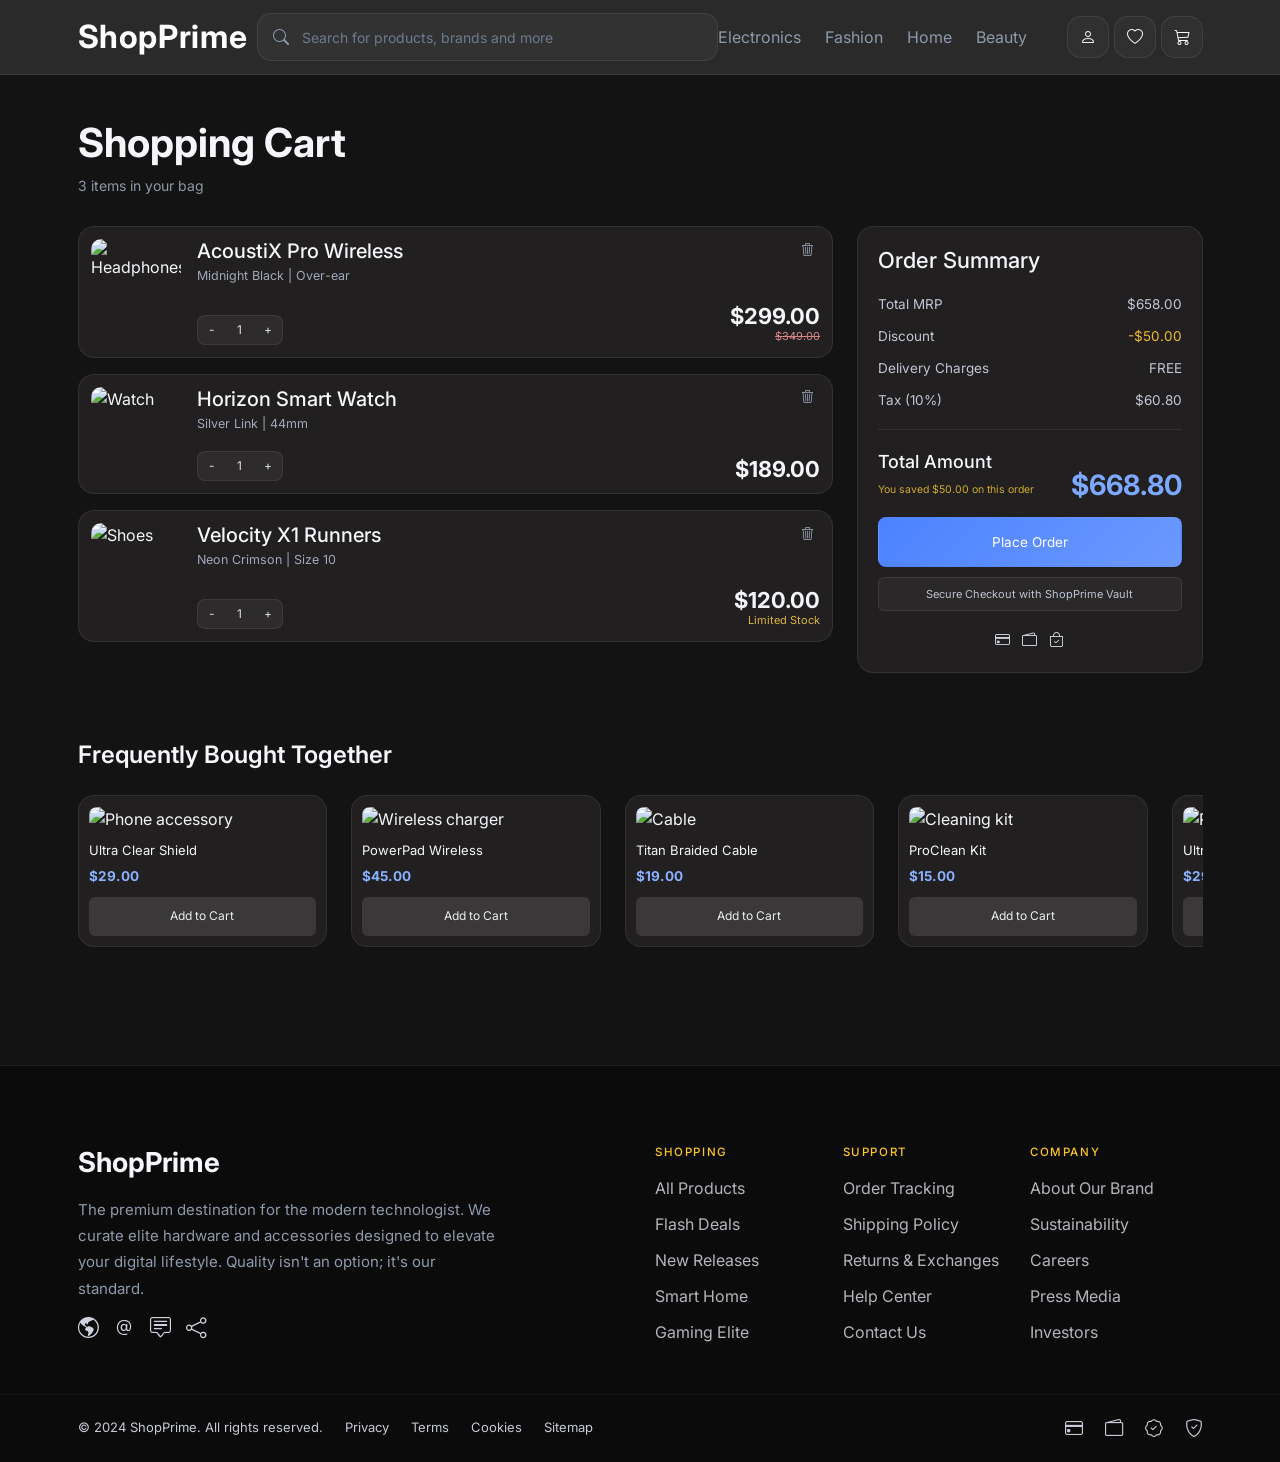
==== commit d8af1b7c: "Added thank you page" ====
--- a/cart.html
+++ b/cart.html
@@ -17,6 +17,7 @@
     <nav class="navbar navbar-expand-lg navbar-dark top-nav px-3 px-lg-4 py-3">
       <div class="container">
         <a class="navbar-brand fw-bold" href="index.html">ShopPrime</a>
+
         <div class="d-flex align-items-center gap-2 order-lg-3">
           <a class="btn icon-btn" href="#"><i class="bi bi-person"></i></a>
           <a class="btn icon-btn" href="#"><i class="bi bi-heart"></i></a>
@@ -25,13 +26,14 @@
             <i class="bi bi-list"></i>
           </button>
         </div>
+
         <div class="collapse navbar-collapse order-lg-2" id="mainNav">
           <form class="search-wrap mx-lg-auto my-3 my-lg-0">
             <i class="bi bi-search"></i>
             <input class="form-control" type="search" placeholder="Search for products, brands and more">
           </form>
           <ul class="navbar-nav d-flex align-items-lg-center">
-            <li class="nav-item"><a class="nav-link" href="index.html">Electronics</a></li>
+            <li class="nav-item"><a class="nav-link" href="shop.html">Electronics</a></li>
             <li class="nav-item"><a class="nav-link" href="#">Fashion</a></li>
             <li class="nav-item"><a class="nav-link" href="#">Home</a></li>
             <li class="nav-item"><a class="nav-link" href="#">Beauty</a></li>
@@ -50,11 +52,13 @@
           <input class="form-control" type="search" placeholder="Search everything">
         </form>
         <div class="list-group list-group-flush mobile-links">
-          <a href="index.html" class="list-group-item list-group-item-action">Electronics</a>
+          <a href="shop.html" class="list-group-item list-group-item-action">Electronics</a>
           <a href="#" class="list-group-item list-group-item-action">Fashion</a>
           <a href="#" class="list-group-item list-group-item-action">Home</a>
           <a href="#" class="list-group-item list-group-item-action">Beauty</a>
           <a href="cart.html" class="list-group-item list-group-item-action">Cart</a>
+          <a href="#" class="list-group-item list-group-item-action">Deals</a>
+          <a href="#" class="list-group-item list-group-item-action">Support</a>
         </div>
       </div>
     </div>
@@ -232,75 +236,75 @@
   </main>
 
   <footer class="footer">
+    <div class="container">
+      <div class="row g-4 g-lg-5 align-items-start">
+        <div class="col-12 col-lg-6">
+          <div class="footer-brand">
+            <h3>ShopPrime</h3>
+            <p>The premium destination for the modern technologist. We curate elite hardware and accessories designed to elevate your digital lifestyle. Quality isn't an option; it's our standard.</p>
+            <div class="d-flex gap-4 social-links">
+              <a href="#" aria-label="Globe"><i class="bi bi-globe-americas"></i></a>
+              <a href="#" aria-label="At"><i class="bi bi-at"></i></a>
+              <a href="#" aria-label="Chat"><i class="bi bi-chat-square-text"></i></a>
+              <a href="#" aria-label="Share"><i class="bi bi-share"></i></a>
+            </div>
+          </div>
+        </div>
+        <div class="col-12 col-lg-6">
+          <div class="row g-4">
+            <div class="col-4">
+              <h4>Shopping</h4>
+              <ul class="list-unstyled">
+                <li><a href="shop.html">All Products</a></li>
+                <li><a href="#">Flash Deals</a></li>
+                <li><a href="#">New Releases</a></li>
+                <li><a href="#">Smart Home</a></li>
+                <li><a href="#">Gaming Elite</a></li>
+              </ul>
+            </div>
+            <div class="col-4">
+              <h4>Support</h4>
+              <ul class="list-unstyled">
+                <li><a href="#">Order Tracking</a></li>
+                <li><a href="#">Shipping Policy</a></li>
+                <li><a href="#">Returns &amp; Exchanges</a></li>
+                <li><a href="#">Help Center</a></li>
+                <li><a href="#">Contact Us</a></li>
+              </ul>
+            </div>
+            <div class="col-4">
+              <h4>Company</h4>
+              <ul class="list-unstyled">
+                <li><a href="#">About Our Brand</a></li>
+                <li><a href="#">Sustainability</a></li>
+                <li><a href="#">Careers</a></li>
+                <li><a href="#">Press Media</a></li>
+                <li><a href="#">Investors</a></li>
+              </ul>
+            </div>
+          </div>
+        </div>
+      </div>
+    </div>
+    <div class="footer-bottom">
       <div class="container">
-        <div class="row g-4 g-lg-5 align-items-start">
-          <div class="col-12 col-lg-6">
-            <div class="footer-brand">
-              <h3>ShopPrime</h3>
-              <p>The premium destination for the modern technologist. We curate elite hardware and accessories designed to elevate your digital lifestyle. Quality isn't an option; it's our standard.</p>
-              <div class="d-flex gap-4 social-links">
-                <a href="#" aria-label="Globe"><i class="bi bi-globe-americas"></i></a>
-                <a href="#" aria-label="At"><i class="bi bi-at"></i></a>
-                <a href="#" aria-label="Chat"><i class="bi bi-chat-square-text"></i></a>
-                <a href="#" aria-label="Share"><i class="bi bi-share"></i></a>
-              </div>
-            </div>
-          </div>
-          <div class="col-12 col-lg-6">
-            <div class="row g-4">
-              <div class="col-4">
-                <h4>Shopping</h4>
-                <ul class="list-unstyled">
-                  <li><a href="#">All Products</a></li>
-                  <li><a href="#">Flash Deals</a></li>
-                  <li><a href="#">New Releases</a></li>
-                  <li><a href="#">Smart Home</a></li>
-                  <li><a href="#">Gaming Elite</a></li>
-                </ul>
-              </div>
-              <div class="col-4">
-                <h4>Support</h4>
-                <ul class="list-unstyled">
-                  <li><a href="#">Order Tracking</a></li>
-                  <li><a href="#">Shipping Policy</a></li>
-                  <li><a href="#">Returns &amp; Exchanges</a></li>
-                  <li><a href="#">Help Center</a></li>
-                  <li><a href="#">Contact Us</a></li>
-                </ul>
-              </div>
-              <div class="col-4">
-                <h4>Company</h4>
-                <ul class="list-unstyled">
-                  <li><a href="#">About Our Brand</a></li>
-                  <li><a href="#">Sustainability</a></li>
-                  <li><a href="#">Careers</a></li>
-                  <li><a href="#">Press Media</a></li>
-                  <li><a href="#">Investors</a></li>
-                </ul>
-              </div>
-            </div>
-          </div>
-        </div>
-      </div>
-      <div class="footer-bottom">
-        <div class="container">
-          <div class="footer-meta">
-            <div class="footer-meta-left">
-              <span>&copy; 2024 ShopPrime. All rights reserved.</span>
-              <a href="#">Privacy</a>
-              <a href="#">Terms</a>
-              <a href="#">Cookies</a>
-              <a href="#">Sitemap</a>
-            </div>
-            <div class="footer-meta-right">
-              <a href="#" aria-label="Card"><i class="bi bi-credit-card"></i></a>
-              <a href="#" aria-label="Payment"><i class="bi bi-wallet2"></i></a>
-              <a href="#" aria-label="Security"><i class="bi bi-patch-check"></i></a>
-              <a href="#" aria-label="Shield"><i class="bi bi-shield-check"></i></a>
-            </div>
-          </div>
-        </div>
-      </div>
+        <div class="footer-meta">
+          <div class="footer-meta-left">
+            <span>&copy; 2024 ShopPrime. All rights reserved.</span>
+            <a href="#">Privacy</a>
+            <a href="#">Terms</a>
+            <a href="#">Cookies</a>
+            <a href="#">Sitemap</a>
+          </div>
+          <div class="footer-meta-right">
+            <a href="#" aria-label="Card"><i class="bi bi-credit-card"></i></a>
+            <a href="#" aria-label="Payment"><i class="bi bi-wallet2"></i></a>
+            <a href="#" aria-label="Security"><i class="bi bi-patch-check"></i></a>
+            <a href="#" aria-label="Shield"><i class="bi bi-shield-check"></i></a>
+          </div>
+        </div>
+      </div>
+    </div>
   </footer>
 
   <script src="https://cdn.jsdelivr.net/npm/bootstrap@5.3.3/dist/js/bootstrap.bundle.min.js"></script>
--- a/css/styles.css
+++ b/css/styles.css
@@ -14,43 +14,57 @@
 * {
   box-sizing: border-box;
 }
-html{
+
+html {
   font-size: 62.5%;
 }
+
 body {
   margin: 0;
   /* background:
     radial-gradient(circle at top, rgba(24, 61, 142, 0.35), transparent 28%),
     linear-gradient(180deg, #05070c 0%, #090d14 100%); */
-    background-color: #131313;
+  background-color: #131313;
   color: var(--text);
   font-family: "Inter", sans-serif;
   font-size: 1.6rem;
   line-height: 1.5;
 }
 
+ul {
+  margin: 0;
+  padding: 0;
+  list-style: none;
+}
+
 a {
   color: inherit;
   text-decoration: none;
 }
+
 .m-50 {
   margin: 5rem 0rem;
 }
+
 .pb-50 {
   padding-bottom: 5rem !important;
 }
+
 header {
   z-index: 9;
 }
+
 .top-nav {
   background: #2A2A2A;
   border-bottom: 1px solid var(--line);
 }
+
 .navbar-brand {
   letter-spacing: 0.02em;
   font-size: 3.2rem;
 }
-.navbar-nav{
+
+.navbar-nav {
   gap: 2.4rem;
   margin-right: 4rem;
 }
@@ -248,9 +262,11 @@
   margin: 4px 0 0;
   font-size: 1.4rem;
 }
+
 .offcanvas-header {
   padding: 2rem;
 }
+
 .section-head a {
   color: #ffc61f;
   font-size: 1.4rem;
@@ -378,6 +394,7 @@
   color: #fff;
   font-size: 2rem;
 }
+
 .deals-cart-btn:hover,
 .product-cart-btn:hover {
   background-color: #ffc61f;
@@ -673,6 +690,7 @@
   border-radius: 1.8rem;
   border-color: rgba(255, 255, 255, 0.08);
 }
+
 /* 
 .popular-product-card img {
   height: 26rem;
@@ -719,7 +737,7 @@
   padding: 2rem;
 }
 
-.more-product-copy > div {
+.more-product-copy>div {
   max-width: 100%;
 }
 
@@ -754,10 +772,12 @@
   border-top: 1px solid var(--line);
   background: #0b0b0c;
 }
+
 .footer-bottom {
   padding: 2rem 0rem 0rem;
   margin-top: 5rem;
 }
+
 .footer-main {
   border-bottom: 1px solid rgba(255, 255, 255, 0.06);
 }
@@ -784,7 +804,7 @@
   margin: 0;
 }
 
-.footer li + li {
+.footer li+li {
   margin-top: 12px;
 }
 
@@ -1035,7 +1055,7 @@
 
 .summary-total strong {
   color: #7ca8ff;
-  font-size: 3.8rem;
+  font-size: 2.8rem;
   line-height: 1;
 }
 
@@ -1112,6 +1132,7 @@
   font-size: 1.2rem;
   text-align: center;
 }
+
 .cart-add-btn:hover {
   border: 1px solid rgba(255, 255, 255, 0.08);
 }
@@ -1121,61 +1142,78 @@
 ========================================= */
 
 @media (min-width: 1700px) {
-  .container, .container-lg, .container-md, .container-sm, .container-xl, .container-xxl {
+
+  .container,
+  .container-lg,
+  .container-md,
+  .container-sm,
+  .container-xl,
+  .container-xxl {
     max-width: 1580px;
   }
 }
-@media (max-width: 1700px) {
-
-}
-@media (max-width: 1399px) {
-
-}
-@media (min-width: 1400px) {
-
-}
+
+@media (max-width: 1700px) {}
+
+@media (max-width: 1399px) {}
+
+@media (min-width: 1400px) {}
+
 @media (max-width: 1199px) {
   .cart-recommend-grid {
     grid-template-columns: repeat(2, minmax(0, 1fr));
   }
 }
+
 @media screen and (max-width: 991px) {
   .cart-layout {
     grid-template-columns: 1fr;
   }
+
   .summary-total strong {
-      font-size: 2.8rem;
-  }
+    font-size: 2.8rem;
+  }
+
   .cart-header-block h1 {
     font-size: 3rem;
   }
+
   .cart-page {
     padding-bottom: 0rem;
   }
+
   .deals-layout {
     grid-template-columns: 1fr;
   }
+
   .footer-brand {
     margin-bottom: 2rem;
   }
+
   .product-card img {
     height: 15rem;
   }
+
   .product-card.large img {
     height: 16.5rem;
   }
+
   .deals-side {
     grid-template-columns: repeat(2, minmax(0, 1fr));
   }
+
   .deals-feature img {
     height: 25rem;
   }
+
   .more-product-card img {
     height: 16rem;
   }
+
   .hero-content h1 {
     line-height: 5rem;
   }
+
   .hero-card {
     min-height: 400px;
     padding: 28px;
@@ -1185,27 +1223,32 @@
     max-width: none;
   }
 }
-@media screen and (min-width: 768px) {
-
-}
+
+@media screen and (min-width: 768px) {}
+
 @media screen and (max-width: 767px) {
   .hero-content h1 {
     font-size: clamp(2.6rem, 4vw, 6rem);
-    line-height:4rem;
-  }
+    line-height: 4rem;
+  }
+
   .navbar-brand {
     font-size: 2.2rem;
   }
+
   .footer-meta {
     justify-content: center;
   }
+
   .section-head h2 {
     font-size: 2rem;
   }
+
   .footer-brand p {
     max-width: 100%;
   }
 }
+
 @media (max-width: 575.98px) {
   .cart-item-card {
     grid-template-columns: 1fr;
@@ -1240,6 +1283,7 @@
     align-items: flex-start;
     flex-direction: column;
   }
+
   .deal-timer {
     font-size: 1.25rem;
     padding: 0.8rem 1.3rem;
@@ -1248,12 +1292,15 @@
   .hero-card {
     min-height: 360px;
   }
+
   .deals-heading {
     display: block;
   }
-  .deals-heading h2{
+
+  .deals-heading h2 {
     margin-bottom: 1rem;
   }
+
   .product-card img,
   .product-card.large img,
   .banner-card img {
@@ -1448,6 +1495,7 @@
   border: 1px solid rgba(255, 255, 255, 0.15);
   border-radius: 0.8rem;
   padding: 1.6rem;
+  padding-top: 5.2rem;
   position: relative;
   background: #161616;
 }
@@ -1456,12 +1504,41 @@
   border-color: #4d7fff;
 }
 
+/* Delete button on address card */
+.addr-delete-btn {
+  position: absolute;
+  top: 1rem;
+  right: 1rem;
+  width: 3rem;
+  height: 3rem;
+  background: transparent;
+  border: 1px solid rgba(255, 255, 255, 0.1);
+  border-radius: 0.6rem;
+  color: #666;
+  font-size: 1.4rem;
+  display: flex;
+  align-items: center;
+  justify-content: center;
+  cursor: pointer;
+  transition: all 0.2s ease;
+  z-index: 5;
+  padding: 0;
+  line-height: 1;
+}
+
+.addr-delete-btn:hover {
+  background: rgba(255, 59, 59, 0.12);
+  border-color: #ff3b3b;
+  color: #ff3b3b;
+  transform: scale(1.1);
+}
+
 .address-check {
   position: absolute;
-  top: 1.2rem;
-  right: 1.2rem;
-  width: 2.4rem;
-  height: 2.4rem;
+  top: 1.4rem;
+  left: 1.4rem;
+  width: 2.6rem;
+  height: 2.6rem;
   background: #4d7fff;
   border-radius: 50%;
   display: flex;
@@ -1922,3 +1999,436 @@
     margin-left: auto;
   }
 }
+
+/* ==========================================================================
+   Interactive Switcher & Guest Checkout Styles
+   ========================================================================== */
+
+/* Top Toggle Switcher */
+.checkout-toggle-container {
+  display: inline-flex;
+  background: #1a1a1a;
+  padding: 4px;
+  border-radius: 2rem;
+  border: 1px solid rgba(255, 255, 255, 0.08);
+}
+
+.checkout-toggle-btn {
+  background: transparent;
+  border: none;
+  color: #8e9aab;
+  padding: 0.6rem 1.6rem;
+  font-size: 1.3rem;
+  font-weight: 600;
+  border-radius: 1.8rem;
+  cursor: pointer;
+  transition: all 0.3s ease;
+}
+
+.checkout-toggle-btn.active {
+  background: #4d7fff;
+  color: #fff;
+  box-shadow: 0 4px 12px rgba(77, 127, 255, 0.3);
+}
+
+.checkout-toggle-btn:hover:not(.active) {
+  color: #fff;
+}
+
+/* Guest input fields (White background with dark text) */
+.guest-input {
+  background: #ffffff !important;
+  color: #111111 !important;
+  border: 1px solid #e0e0e0 !important;
+  border-radius: 0.6rem !important;
+  padding: 1rem 1.2rem !important;
+  font-size: 1.35rem !important;
+  transition: border-color 0.3s, box-shadow 0.3s !important;
+  font-family: "Inter", sans-serif;
+  height: auto !important;
+}
+
+.guest-input::placeholder {
+  color: #888888 !important;
+  opacity: 1;
+}
+
+.guest-input:focus {
+  border-color: #4d7fff !important;
+  box-shadow: 0 0 0 3px rgba(77, 127, 255, 0.2) !important;
+  outline: none !important;
+  background: #ffffff !important;
+}
+
+/* Guest Delivery Options */
+.delivery-options {
+  display: flex;
+  flex-direction: column;
+  gap: 1.2rem;
+}
+
+.delivery-option {
+  border: 1px solid #2a2a2a;
+  border-radius: 0.8rem;
+  padding: 1.6rem;
+  cursor: pointer;
+  transition: all 0.3s ease;
+  background: #161616;
+}
+
+.delivery-option:hover {
+  border-color: #4d7fff;
+  background: rgba(77, 127, 255, 0.03);
+}
+
+.delivery-option.active {
+  border-color: #4d7fff;
+  background: rgba(77, 127, 255, 0.05);
+}
+
+.delivery-option input[type="radio"] {
+  width: 1.8rem;
+  height: 1.8rem;
+  cursor: pointer;
+  accent-color: #4d7fff;
+}
+
+.delivery-label {
+  display: flex;
+  flex-direction: column;
+  cursor: pointer;
+}
+
+.delivery-name {
+  font-size: 1.35rem;
+  font-weight: 600;
+  color: #fff;
+}
+
+.delivery-desc {
+  font-size: 1.15rem;
+  color: #888;
+}
+
+.delivery-price {
+  font-size: 1.35rem;
+  font-weight: 700;
+  color: #fff;
+}
+
+/* Guest Payment Tabs */
+.payment-tabs {
+  display: flex;
+  gap: 1.2rem;
+}
+
+.payment-tab {
+  flex: 1;
+  padding: 1.2rem;
+  border-radius: 0.8rem;
+  font-size: 1.3rem;
+  font-weight: 600;
+  cursor: pointer;
+  transition: all 0.3s ease;
+  text-align: center;
+  display: flex;
+  align-items: center;
+  justify-content: center;
+  gap: 0.8rem;
+}
+
+.payment-tab.active {
+  background: #aabaff !important;
+  color: #0b0c10 !important;
+  border: 1px solid #aabaff !important;
+}
+
+.payment-tab:not(.active) {
+  background: transparent !important;
+  color: #ffffff !important;
+  border: 1px solid #3a3a3a !important;
+}
+
+.payment-tab:not(.active):hover {
+  border-color: #aabaff !important;
+  background: rgba(170, 186, 255, 0.05) !important;
+}
+
+/* Input Card Number Icon Wrapper */
+.input-icon-wrapper {
+  position: relative;
+  display: flex;
+  align-items: center;
+}
+
+.input-icon-wrapper input {
+  padding-right: 3.6rem !important;
+  width: 100%;
+}
+
+.input-icon-wrapper i {
+  position: absolute;
+  right: 1.2rem;
+  color: #666;
+  font-size: 1.8rem;
+  pointer-events: none;
+}
+
+/* Guest Order Summary Sidebar Styling */
+.guest-total-amount {
+  color: #4d7fff !important;
+  font-size: 2.4rem;
+  font-weight: 700;
+}
+
+.guest-purchase-btn {
+  width: 100%;
+  border: none;
+  padding: 1.4rem;
+  border-radius: 0.8rem;
+  font-weight: 700;
+  font-size: 1.4rem;
+  text-transform: uppercase;
+  letter-spacing: 0.5px;
+  cursor: pointer;
+  margin-top: 1.6rem;
+  transition: background 0.3s;
+  display: flex;
+  align-items: center;
+  justify-content: center;
+  gap: 0.8rem;
+  color: #fff !important;
+}
+
+.guest-purchase-btn:hover {
+  background: #ff5a20 !important;
+}
+
+/* Guest Form Labels - cleaner appearance for guest sections */
+.guest-only .form-group label {
+  font-size: 1.25rem;
+  color: #aaa;
+  margin-bottom: 0.5rem;
+  text-transform: none;
+  letter-spacing: 0;
+  font-weight: 500;
+}
+
+/* Guest section header link */
+.guest-only .section-action {
+  color: #4d7fff;
+  font-size: 1.25rem;
+  font-weight: 600;
+  text-transform: none;
+  letter-spacing: 0;
+}
+
+.guest-only .section-action:hover {
+  color: #7aa3ff;
+}
+
+/* Guest checkout header styling */
+.checkout-header.guest-only {
+  background: transparent;
+  border: none;
+  padding: 0;
+  margin-bottom: 2.4rem;
+}
+
+.checkout-header.guest-only h1 {
+  font-size: 3rem;
+  font-weight: 800;
+}
+
+/* Guest Promo Box */
+.promo-box .promo-input {
+  background: #ffffff !important;
+  color: #111111 !important;
+  border: 1px solid #e0e0e0 !important;
+  border-radius: 0.6rem;
+  font-size: 1.3rem;
+}
+
+.promo-box .promo-btn {
+  border: 1px solid #3a3a3a !important;
+  border-radius: 0.6rem !important;
+  font-size: 1.3rem !important;
+  font-weight: 600 !important;
+  padding: 0.8rem 1.6rem !important;
+  background: transparent !important;
+  color: #fff !important;
+  transition: all 0.3s ease;
+}
+
+.promo-box .promo-btn:hover {
+  background: #ffffff !important;
+  color: #111111 !important;
+  border-color: #ffffff !important;
+}
+
+/* ==========================================================================
+   Add New Address Modal
+   ========================================================================== */
+
+/* Modal backdrop darker */
+#addAddressModal .modal-backdrop,
+.modal-backdrop {
+  background-color: #000;
+}
+
+/* Modal content box */
+.address-modal-content {
+  background: #1c1c1e;
+  border: 1px solid rgba(255, 255, 255, 0.1);
+  border-radius: 1.4rem;
+  color: #fff;
+  box-shadow: 0 24px 64px rgba(0, 0, 0, 0.6);
+}
+
+/* Modal header */
+.address-modal-header {
+  border-bottom: 1px solid rgba(255, 255, 255, 0.08);
+  padding: 2rem 2.4rem;
+}
+
+.address-modal-title {
+  font-size: 2rem;
+  font-weight: 700;
+  color: #fff;
+  letter-spacing: -0.3px;
+}
+
+/* Modal body */
+.address-modal-body {
+  padding: 2.4rem;
+}
+
+/* Field labels */
+.addr-label {
+  display: block;
+  font-size: 1.05rem;
+  font-weight: 700;
+  color: #888;
+  letter-spacing: 0.6px;
+  text-transform: uppercase;
+  margin-bottom: 0.6rem;
+}
+
+/* Input fields */
+.addr-input {
+  background: #2a2a2e !important;
+  border: 1px solid rgba(255, 255, 255, 0.1) !important;
+  color: #fff !important;
+  border-radius: 0.7rem !important;
+  font-size: 1.3rem !important;
+  padding: 1rem 1.2rem !important;
+  font-family: "Inter", sans-serif;
+  transition: border-color 0.25s, box-shadow 0.25s;
+}
+
+.addr-input::placeholder {
+  color: #555 !important;
+}
+
+.addr-input:focus {
+  outline: none !important;
+  border-color: #4d7fff !important;
+  box-shadow: 0 0 0 3px rgba(77, 127, 255, 0.18) !important;
+  background: #2a2a2e !important;
+}
+
+/* Select dropdown arrow color fix */
+.addr-input.form-select {
+  background-image: url("data:image/svg+xml,%3csvg xmlns='http://www.w3.org/2000/svg' viewBox='0 0 16 16'%3e%3cpath fill='none' stroke='%23aaaaaa' stroke-linecap='round' stroke-linejoin='round' stroke-width='2' d='m2 5 6 6 6-6'/%3e%3c/svg%3e") !important;
+  background-repeat: no-repeat !important;
+  background-position: right 1.2rem center !important;
+  background-size: 1.4rem !important;
+}
+
+.addr-input.form-select option {
+  background: #2a2a2e;
+  color: #fff;
+}
+
+/* Textarea */
+.addr-textarea {
+  resize: vertical;
+  min-height: 9rem;
+}
+
+/* Address Type toggle buttons */
+.addr-type-btn {
+  flex: 1;
+  padding: 1rem 1.6rem;
+  border-radius: 0.7rem;
+  font-size: 1.3rem;
+  font-weight: 600;
+  cursor: pointer;
+  transition: all 0.25s ease;
+  display: flex;
+  align-items: center;
+  justify-content: center;
+  gap: 0.6rem;
+  background: transparent;
+  border: 1px solid rgba(255, 255, 255, 0.15);
+  color: #aaa;
+}
+
+.addr-type-btn.active {
+  background: rgba(77, 127, 255, 0.12);
+  border-color: #4d7fff;
+  color: #4d7fff;
+}
+
+.addr-type-btn:hover:not(.active) {
+  border-color: rgba(255, 255, 255, 0.3);
+  color: #fff;
+}
+
+/* Modal footer */
+.address-modal-footer {
+  border-top: 1px solid rgba(255, 255, 255, 0.08);
+  padding: 1.6rem 2.4rem;
+  display: flex;
+  justify-content: flex-end;
+  gap: 1.2rem;
+  background: transparent;
+}
+
+/* Cancel button */
+.addr-cancel-btn {
+  background: transparent;
+  border: none;
+  color: #aaa;
+  font-size: 1.3rem;
+  font-weight: 600;
+  padding: 0.8rem 2rem;
+  border-radius: 0.7rem;
+  transition: color 0.2s;
+}
+
+.addr-cancel-btn:hover {
+  color: #fff;
+}
+
+/* Save Address button */
+.addr-save-btn {
+  background: #4d7fff;
+  color: #fff !important;
+  font-size: 1.35rem;
+  font-weight: 700;
+  padding: 0.9rem 2.4rem;
+  border-radius: 0.7rem;
+  border: none;
+  transition: background 0.25s, transform 0.15s;
+  letter-spacing: 0.2px;
+}
+
+.addr-save-btn:hover {
+  background: #3a6bff;
+  transform: translateY(-1px);
+}
+
+.addr-save-btn:active {
+  transform: translateY(0);
+}
